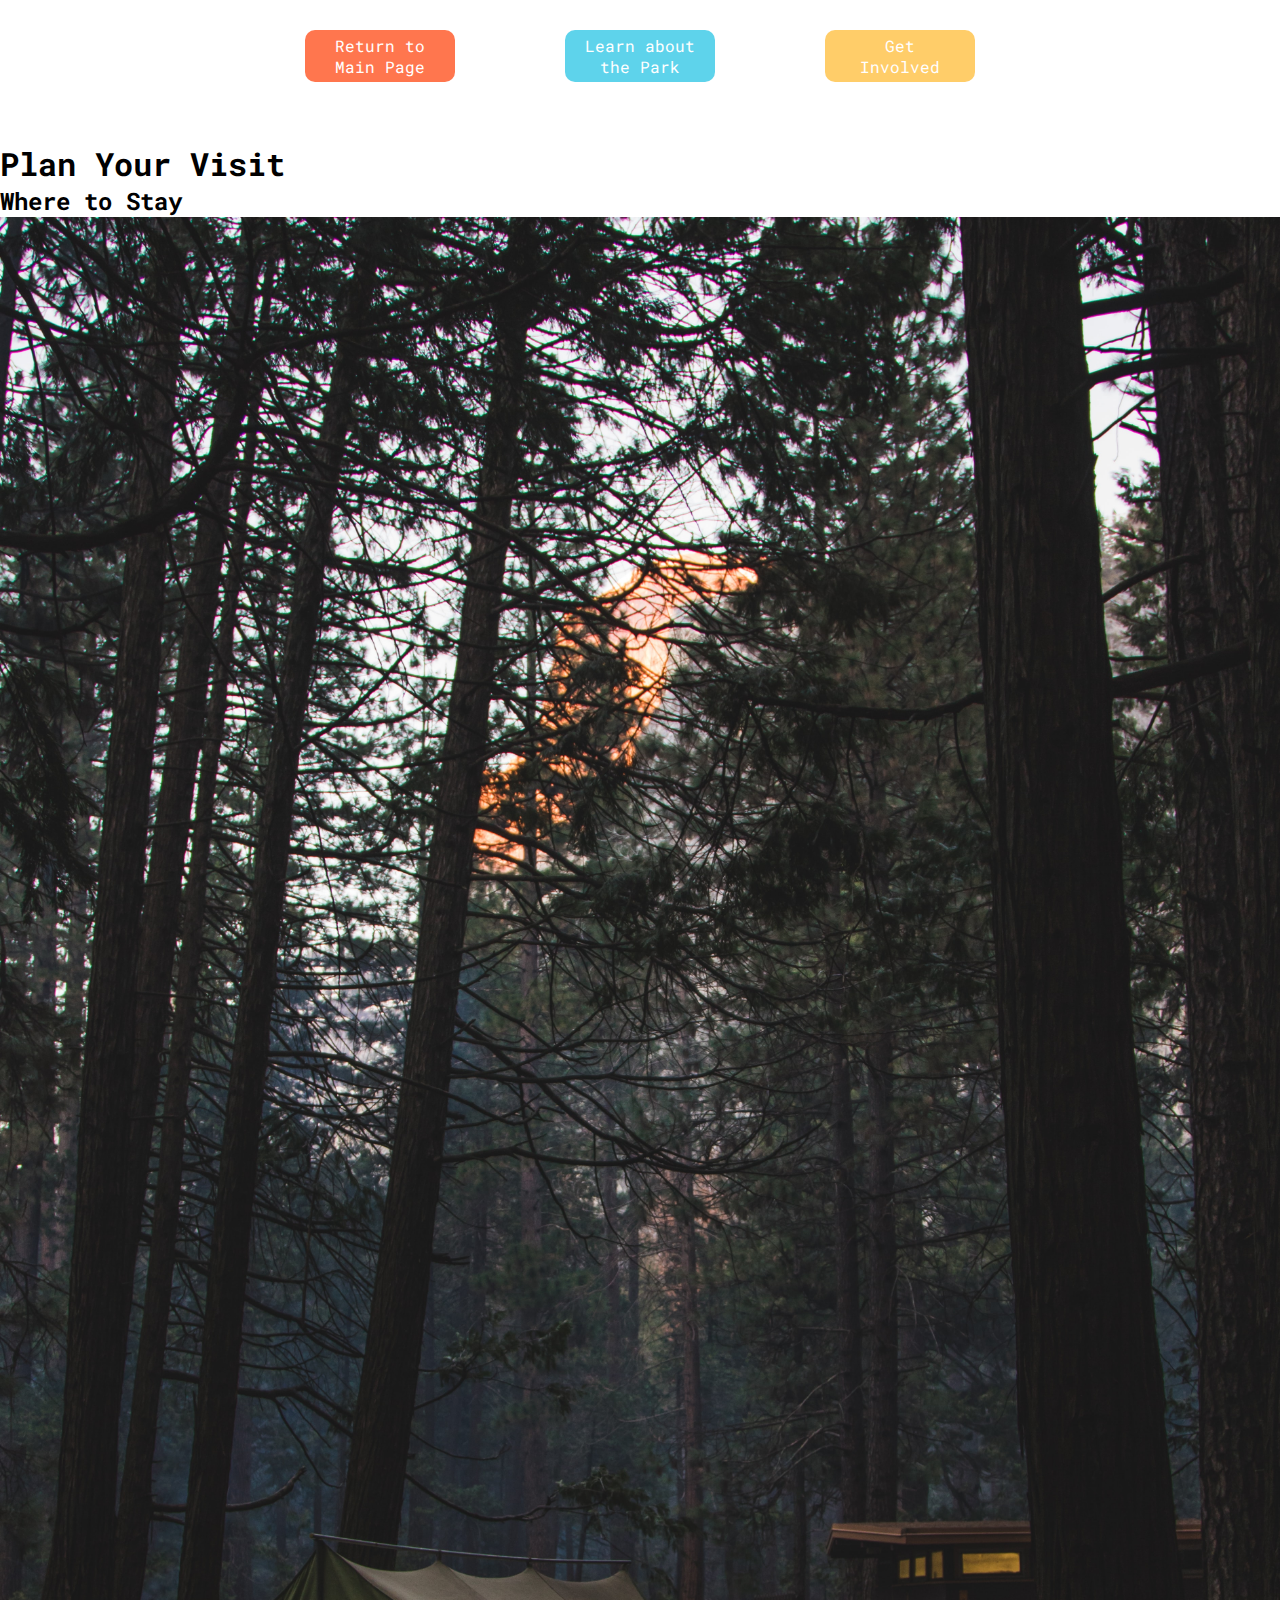
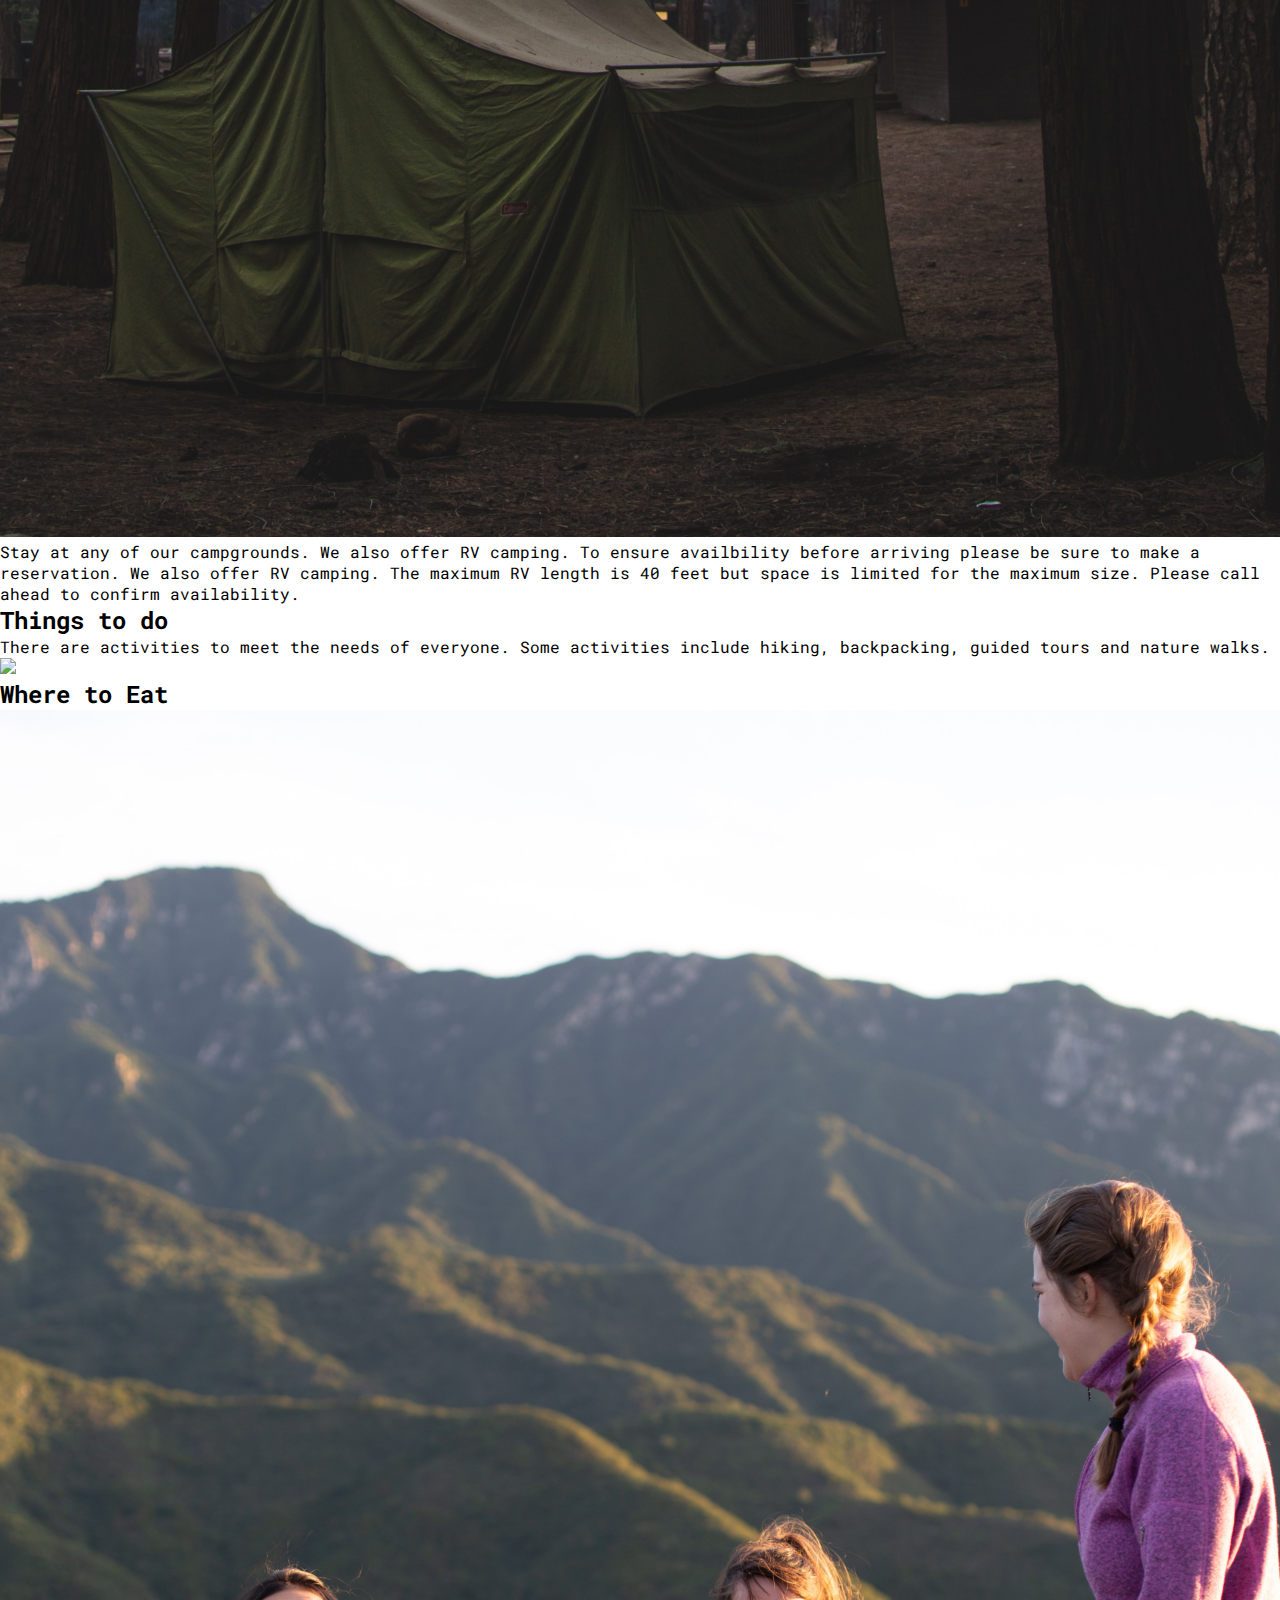
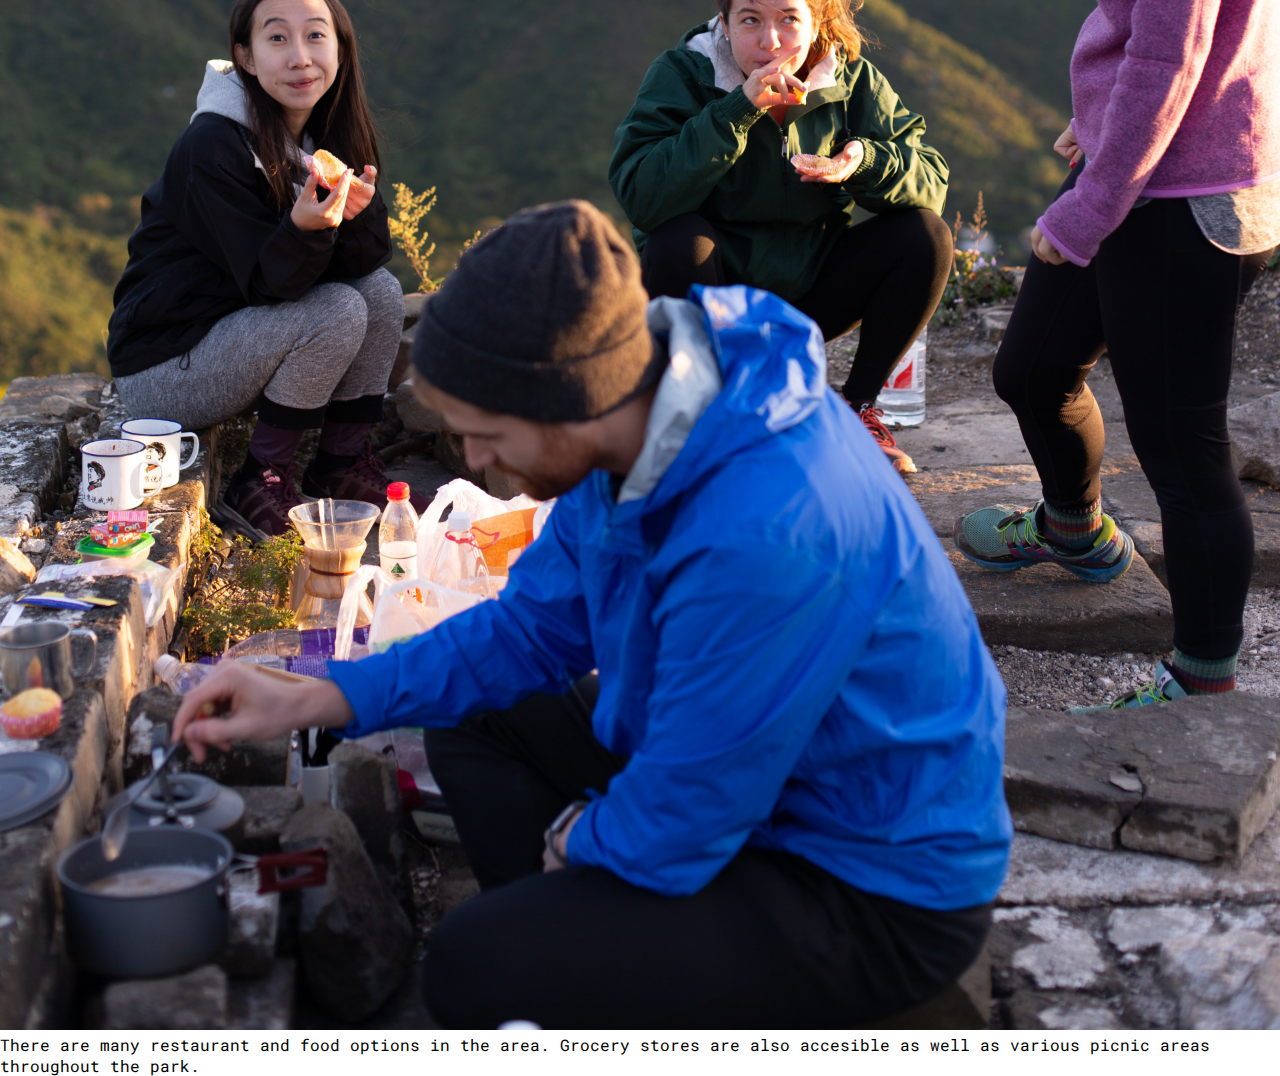
==== stretch.html @ e765a2c0 "stretch progress" ====
<!DOCTYPE html>
<html lang="en">

    <head>
        <link rel="stylesheet" href="stretch.css">
      
      </head>

      <header>

        <nav>
            <a class="home" href="index.html">Return to Main Page</a>
            <a class="learn" href="">Learn about the Park</a>
            <a class="involved" href="">Get Involved</a>
      
          </nav>

          <h1>Plan Your Visit</h1>
      </header>

      <section>
          <h2>Where to Stay</h2>
          <img src="stretch-img/camping.jpg" />
          <p>Stay at any of our campgrounds. We also offer RV camping. To ensure availbility before arriving please be sure to make a reservation. We also offer RV camping. The maximum RV length is 40 feet but space is limited for the maximum size. Please call ahead to confirm availability.</p>
      </section>

      <section>
          <h2>Things to do</h2>
          <p>There are activities to meet the needs of everyone. Some activities include hiking, backpacking, guided tours and nature walks. </p>
          <img src="stretch-img/hiking.jpg" />
      </section>

      <section>
          <h2>Where to Eat</h2>
          <img src="stretch-img/eating.jpg" />
          <p>There are many restaurant and food options in the area. Grocery stores are also accesible as well as various picnic areas throughout the park.</p>
      </section>
---- stretch.css ----
@import url('https://fonts.googleapis.com/css2?family=Roboto+Mono:wght@400;700&display=swap');

@import url('https://fonts.googleapis.com/css2?family=Chelsea+Market&display=swap');


* {
    box-sizing:border-box;
    padding:0;
    margin:0;
    max-width:100%;
    /*border: 1px solid grey;*/

}

body {
    font-family: "Roboto Mono";
    font-weight: 400;

}

.home {
    background-color: #FF764E;
}

.learn {
    background-color: #5ED3EB;

}

.involved {
    background-color: #FFCD69;

}

.home:hover{
    background-color:#9C3A01;
    box-shadow: inset 0 0 0 2px black;
    
}

.learn:hover{
    background-color: #087DA3;
    box-shadow: inset 0 0 0 2px black;
}

.involved:hover{
    background-color: #C59004;
    box-shadow: inset 0 0 0 2px black;
}

header nav {
    padding: 30px 0 60px 0;
}

nav {
    text-align: center;
}

nav a {
    color: white;
    text-decoration: none;
    border-radius: 10px;
    padding: 5px 20px;
    display: inline-block;
    width: 150px;
}

nav a:first-child {
    margin-right: 100px;
}

nav a:last-child {
    margin-left: 100px;
}
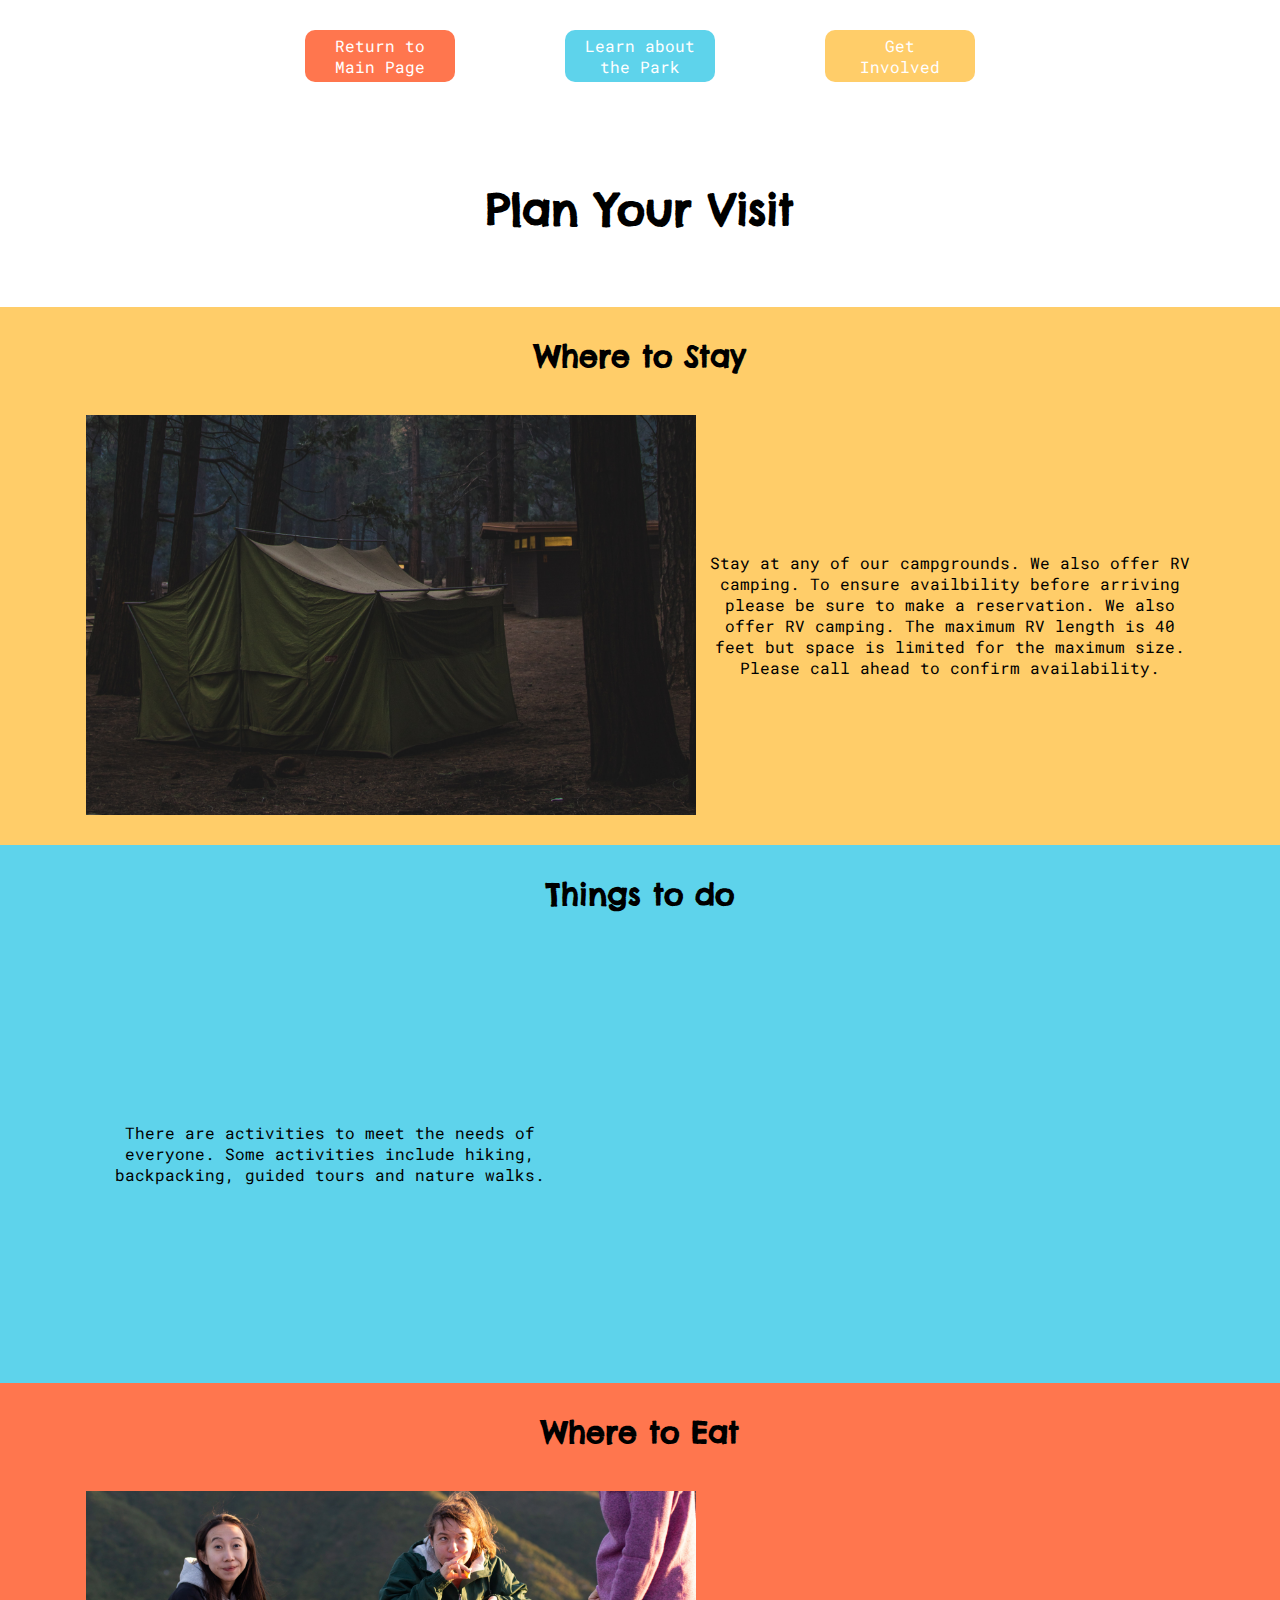
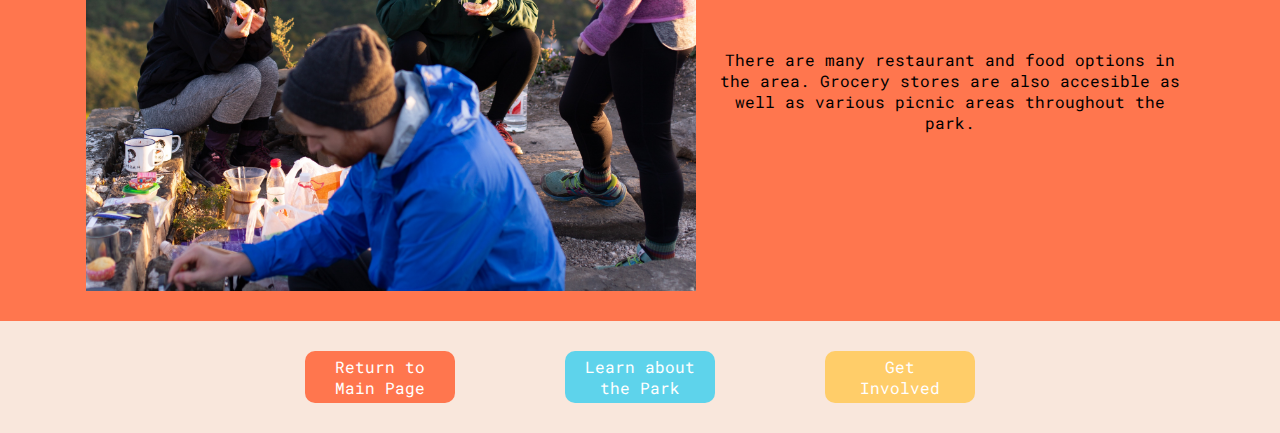
==== commit 036450f6: "Stretch: Hover and Plan Your Visit page completed" ====
--- a/stretch.html
+++ b/stretch.html
@@ -1,37 +1,62 @@
 <!DOCTYPE html>
 <html lang="en">
+  <head>
+    <link rel="stylesheet" href="stretch.css" />
+  </head>
+  <body>
+    <header>
+      <nav>
+        <a class="home" href="index.html">Return to Main Page</a>
+        <a class="learn" href="">Learn about the Park</a>
+        <a class="involved" href="">Get Involved</a>
+      </nav>
 
-    <head>
-        <link rel="stylesheet" href="stretch.css">
-      
-      </head>
+      <h1>Plan Your Visit</h1>
+    </header>
 
-      <header>
+    <section class="firstContainer">
+      <h2>Where to Stay</h2>
+      <div class="stay">
+        <div id="campImg"></div>
+        <p class="campText">
+          Stay at any of our campgrounds. We also offer RV camping. To ensure
+          availbility before arriving please be sure to make a reservation. We
+          also offer RV camping. The maximum RV length is 40 feet but space is
+          limited for the maximum size. Please call ahead to confirm
+          availability.
+        </p>
+      </div>
+    </section>
 
-        <nav>
-            <a class="home" href="index.html">Return to Main Page</a>
-            <a class="learn" href="">Learn about the Park</a>
-            <a class="involved" href="">Get Involved</a>
-      
-          </nav>
+    <section class="secondContainer">
+      <h2>Things to do</h2>
+      <div class="toDo">
+        <p class="hikeText">
+          There are activities to meet the needs of everyone. Some activities
+          include hiking, backpacking, guided tours and nature walks.
+        </p>
+        <div id="hikeImg"></div>
+      </div>
+    </section>
 
-          <h1>Plan Your Visit</h1>
-      </header>
+    <section class="thirdContainer">
+      <h2>Where to Eat</h2>
+      <div class="toEat">
+        <div id="picnicImg"></div>
+        <p class="picnicText">
+          There are many restaurant and food options in the area. Grocery stores
+          are also accesible as well as various picnic areas throughout the
+          park.
+        </p>
+      </div>
+    </section>
 
-      <section>
-          <h2>Where to Stay</h2>
-          <img src="stretch-img/camping.jpg" />
-          <p>Stay at any of our campgrounds. We also offer RV camping. To ensure availbility before arriving please be sure to make a reservation. We also offer RV camping. The maximum RV length is 40 feet but space is limited for the maximum size. Please call ahead to confirm availability.</p>
-      </section>
-
-      <section>
-          <h2>Things to do</h2>
-          <p>There are activities to meet the needs of everyone. Some activities include hiking, backpacking, guided tours and nature walks. </p>
-          <img src="stretch-img/hiking.jpg" />
-      </section>
-
-      <section>
-          <h2>Where to Eat</h2>
-          <img src="stretch-img/eating.jpg" />
-          <p>There are many restaurant and food options in the area. Grocery stores are also accesible as well as various picnic areas throughout the park.</p>
-      </section>+    <footer>
+      <nav>
+        <a class="home" href="index.html">Return to Main Page</a>
+        <a class="learn" href="">Learn about the Park</a>
+        <a class="involved" href="">Get Involved</a>
+      </nav>
+    </footer>
+  </body>
+</html>
--- a/stretch.css
+++ b/stretch.css
@@ -71,4 +71,115 @@
 
 nav a:last-child {
     margin-left: 100px;
+}
+
+h1 {
+    font-family: "Chelsea Market";
+    font-size: 43px;
+    text-align: center;
+    margin-top: 40px;
+    margin-bottom: 70px;
+
+}
+
+h2 {
+    font-family: "Chelsea Market";
+    font-size: 30px;
+    text-align: center;
+
+}
+
+.firstContainer {
+    background-color: #FFCD69;
+    padding: 30px;
+    
+}
+
+.stay {
+    text-align: center;
+    margin-top: 40px;
+
+}
+
+#campImg {
+    background-image: url("stretch-img/camping.jpg");
+    height: 400px;
+    width: 50%;
+    background-size: cover;
+    background-position: bottom;
+
+}
+
+.campText{
+    width: 40%;
+}
+
+#campImg, .campText {
+    display: inline-block;
+    vertical-align: middle;
+
+}
+
+.secondContainer {
+    background-color: #5ED3EB;
+    padding: 30px;
+}
+
+.toDo {
+    text-align: center;
+    margin-top: 40px;
+}
+
+#hikeImg {
+    background-image: url("stretch-img/hiking.jpg");
+    height: 400px;
+    width: 50%;
+    background-size: cover;
+    background-position: bottom;
+
+}
+
+.hikeText{
+    width: 40%;
+}
+
+#hikeImg, .hikeText {
+    display: inline-block;
+    vertical-align: middle;
+
+}
+
+.thirdContainer {
+    background-color: #FF764E;
+    padding: 30px;
+
+}
+
+.toEat {
+    text-align: center;
+    margin-top: 40px;
+}
+
+#picnicImg {
+    background-image: url("stretch-img/eating.jpg");
+    height: 400px;
+    width: 50%;
+    background-size: cover;
+    background-position: 25% 75%;
+
+}
+
+.picnicText{
+    width: 40%;
+}
+
+#picnicImg, .picnicText {
+    display: inline-block;
+    vertical-align: middle;
+
+}
+
+footer nav{
+    background-color: #F9E7DC;
+    padding: 30px 0;
 }